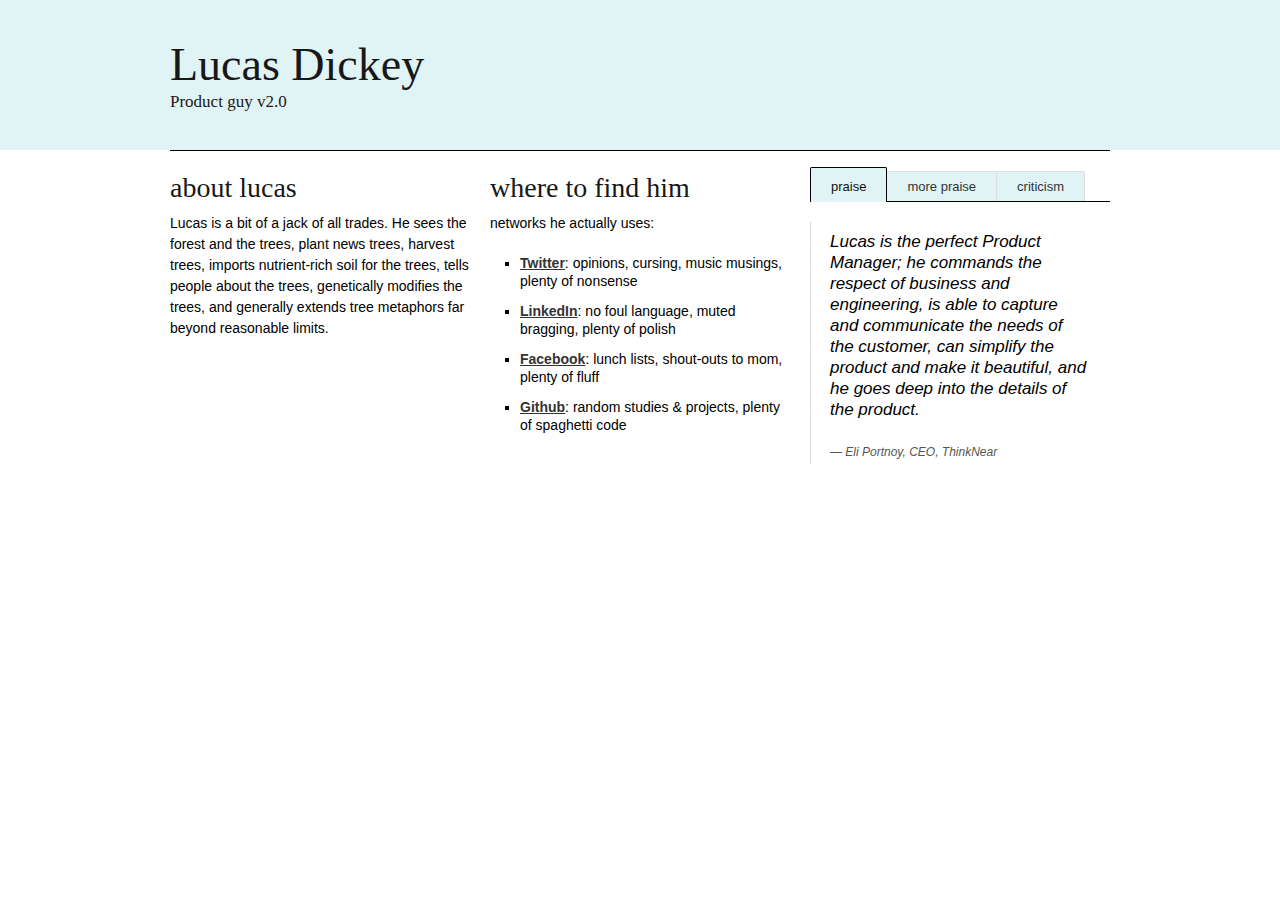
==== index.html @ 07430331 "Updated to add contrast on top header row." ====
<!DOCTYPE html>
<!--[if lt IE 7 ]><html class="ie ie6" lang="en"> <![endif]-->
<!--[if IE 7 ]><html class="ie ie7" lang="en"> <![endif]-->
<!--[if IE 8 ]><html class="ie ie8" lang="en"> <![endif]-->
<!--[if (gte IE 9)|!(IE)]><!--><html lang="en"> <!--<![endif]-->
<head>

	<!-- Basic Page Needs
  ================================================== -->
	<meta charset="utf-8">
	<title>Lucas Dickey</title>
	<meta name="description" content="">
	<meta name="author" content="">

	<!-- Mobile Specific Metas
  ================================================== -->
	<meta name="viewport" content="width=device-width, initial-scale=1, maximum-scale=1">

	<!-- CSS
  ================================================== -->
	<link rel="stylesheet" href="stylesheets/base.css">
	<link rel="stylesheet" href="stylesheets/skeleton.css">
	<link rel="stylesheet" href="stylesheets/layout.css">

	<!--[if lt IE 9]>
		<script src="http://html5shim.googlecode.com/svn/trunk/html5.js"></script>
	<![endif]-->

	<!-- Favicons
	================================================== -->
	<link rel="shortcut icon" href="images/favicon.ico">
	
<script type="text/javascript">

  var _gaq = _gaq || [];
  _gaq.push(['_setAccount', 'UA-29430495-1']);
  _gaq.push(['_trackPageview']);

  (function() {
    var ga = document.createElement('script'); ga.type = 'text/javascript'; ga.async = true;
    ga.src = ('https:' == document.location.protocol ? 'https://ssl' : 'http://www') + '.google-analytics.com/ga.js';
    var s = document.getElementsByTagName('script')[0]; s.parentNode.insertBefore(ga, s);
  })();

</script>


</head>
<body>

	<!-- Primary Page Layout
	================================================== -->

	<div id="top-contrast" />

	<div class="container">
	<div class="text">
		<div class="sixteen columns" style="border-bottom: 1px solid #000;">
			<h1 class="remove-bottom" style="margin-top: 40px">Lucas Dickey</h1>
			<h5>Product guy v2.0</h5>
			<p/>
		</div>
		<div class="one-third column">
			<p/>
			<h3>about lucas</h3>
			<p>Lucas is a bit of a jack of all trades. He sees the forest and the trees, plant news trees, harvest trees, imports nutrient-rich soil for the trees, tells people about the trees, genetically modifies the trees, and generally extends tree metaphors far beyond reasonable limits.</p>
			<p/><p/>
		</div>
		<div class="one-third column">
			<p/>
			<h3>where to find him</h3>
			<p>networks he actually uses:</p>
			<ul class="square">
				<li><strong><a href="http://twitter.com/lucasdickey">Twitter</a></strong>: opinions, cursing, music musings, plenty of nonsense</li>
				<li><strong><a href="http://www.linkedin.com/in/lucasdickey">LinkedIn</a></strong>: no foul language, muted bragging, plenty of polish</li>
				<li><strong><a href="https://www.facebook.com/lucasdickey">Facebook</a></strong>: lunch lists, shout-outs to mom, plenty of fluff</li>
				<li><strong><a href="https://github.com/lucasdickey">Github</a></strong>: random studies &amp; projects, plenty of spaghetti code</li>
			</ul>
			<p/><p/>
		</div>
		<div class="one-third column">
			<p/>
			<!-- Standard <ul> with class of "tabs" -->
			<ul class="tabs">
			  <!-- Give href an ID value of corresponding "tabs-content" <li>'s -->
			  <li><a class="active" href="#praise">praise</a></li>
			  <li><a href="#morepraise">more praise</a></li>
			  <li><a href="#criticism">criticism</a></li>
			</ul>

			<!-- Standard <ul> with class of "tabs-content" -->
			<ul class="tabs-content">
			  <!-- Give ID that matches HREF of above anchors -->
			  <li class="active" id="praise">
				<blockquote>
				  <p>Lucas is the perfect Product Manager; he commands the respect of business and engineering, is able to capture and communicate the needs of the customer, can simplify the product and make it beautiful, and he goes deep into the details of the product.</p>
				  <cite>Eli Portnoy, CEO, ThinkNear</cite>
				  
			</blockquote>
			  </li>
			  <li id="morepraise">
				<blockquote>
				  <p>Lucas is one of the most hard-working, successful, product people I've ever had the pleasure of working with. I would recommend him to anyone, he works brilliantly with engineers.</p>
				  <cite>Chris Haseman, Lead Android Dev, Tumblr</cite>
 				</blockquote>
			  </li>
			  <li id="criticism">
				<blockquote>
				  <p>Lucas works too much, reads too much tech news, and won't ever get off the computer or his phone. Responding to customers at 3am? Really!?</p>
				  <cite>Lily Dickey, CEO, Dickey Family</cite>
				</blockquote>
			  </li>
			</ul>
		</div>

	</div>
	</div>
	<!-- container -->

		
	<!-- js
	================================================== -->
	<script src="http://code.jquery.com/jquery-1.7.1.min.js"></script>
	<script src="javascripts/tabs.js"></script>

<!-- end document
================================================== -->
</body>
</html>
---- stylesheets/base.css ----
/*
* Skeleton V1.1
* Copyright 2011, Dave Gamache
* www.getskeleton.com
* Free to use under the MIT license.
* http://www.opensource.org/licenses/mit-license.php
* 8/17/2011
*/


/* Table of Content
==================================================
	#Reset & Basics
	#Basic Styles
	#Site Styles
	#Typography
	#Links
	#Lists
	#Images
	#Buttons
	#Tabs
	#Forms
	#Misc */


/* #Reset & Basics (Inspired by E. Meyers)
================================================== */
	html, body, div, span, applet, object, iframe, h1, h2, h3, h4, h5, h6, p, blockquote, pre, a, abbr, acronym, address, big, cite, code, del, dfn, em, img, ins, kbd, q, s, samp, small, strike, strong, sub, sup, tt, var, b, u, i, center, dl, dt, dd, ol, ul, li, fieldset, form, label, legend, table, caption, tbody, tfoot, thead, tr, th, td, article, aside, canvas, details, embed, figure, figcaption, footer, header, hgroup, menu, nav, output, ruby, section, summary, time, mark, audio, video {
		margin: 0;
		padding: 0;
		border: 0;
		font-size: 100%;
		font: inherit;
		vertical-align: baseline; }
	article, aside, details, figcaption, figure, footer, header, hgroup, menu, nav, section {
		display: block; }
	body {
		line-height: 1; }
	ol, ul {
		list-style: none; }
	blockquote, q {
		quotes: none; }
	blockquote:before, blockquote:after,
	q:before, q:after {
		content: '';
		content: none; }
	table {
		border-collapse: collapse;
		border-spacing: 0; }


/* #Basic Styles
================================================== */
	body {
		background-image: url('http://lucasdickey.com/images/bg-pattern-1.jpg');
		background: #fff;
		font: 14px/21px "HelveticaNeue", "Helvetica Neue", Helvetica, Arial, sans-serif;
		color: #444;
		-webkit-font-smoothing: antialiased; /* Fix for webkit rendering */
		-webkit-text-size-adjust: 100%;
 }

	#top-contrast {
		background: #e0f4f6;
		height: 150px; 
	}

/* #Typography
================================================== */
	h1, h2, h3, h4, h5, h6 {
		color: #181818;
		font-family: "Georgia", "Times New Roman", Helvetica, Arial, sans-serif;
		font-weight: normal; }
	h1 a, h2 a, h3 a, h4 a, h5 a, h6 a { font-weight: inherit; }
	h1 { font-size: 46px; line-height: 50px; margin-bottom: 14px;}
	h2 { font-size: 35px; line-height: 40px; margin-bottom: 10px; }
	h3 { font-size: 28px; line-height: 34px; margin-bottom: 8px; }
	h4 { font-size: 21px; line-height: 30px; margin-bottom: 4px; }
	h5 { font-size: 17px; line-height: 24px; }
	h6 { font-size: 14px; line-height: 21px; }
	.subheader { color: #777; }

	p { margin: 0 0 20px 0; }
	p img { margin: 0; }
	p.lead { font-size: 21px; line-height: 27px; color: #777;  }

	em { font-style: italic; }
	strong { font-weight: bold; color: #333; }
	small { font-size: 80%; }

/*	Blockquotes  */
	blockquote, blockquote p { font-size: 17px; line-height: 24px; color: #000; font-style: italic; }
	blockquote { margin: 0 0 20px; padding: 9px 20px 0 19px; border-left: 1px solid #ddd; }
	blockquote cite { display: block; font-size: 12px; color: #555; }
	blockquote cite:before { content: "\2014 \0020"; }
	blockquote cite a, blockquote cite a:visited, blockquote cite a:visited { color: #555; }

	hr { border: solid #ddd; border-width: 1px 0 0; clear: both; margin: 10px 0 30px; height: 0; }


/* #Links
================================================== */
	a, a:visited { color: #333; text-decoration: underline; outline: 0; }
	a:hover, a:focus { color: #000; }
	p a, p a:visited { line-height: inherit; }


/* #Lists
================================================== */
	ul, ol { margin-bottom: 20px; }
	ul { list-style: none outside; }
	ol { list-style: decimal; }
	ol, ul.square, ul.circle, ul.disc { margin-left: 30px; }
	ul.square { list-style: square outside; }
	ul.circle { list-style: circle outside; }
	ul.disc { list-style: disc outside; }
	ul ul, ul ol,
	ol ol, ol ul { margin: 4px 0 5px 30px; font-size: 90%;  }
	ul ul li, ul ol li,
	ol ol li, ol ul li { margin-bottom: 6px; }
	li { line-height: 18px; margin-bottom: 12px; }
	ul.large li { line-height: 21px; }
	li p { line-height: 21px; }

/* #Images
================================================== */

	img.scale-with-grid {
		max-width: 100%;
		height: auto; }


/* #Buttons
================================================== */

	.button,
	button,
	input[type="submit"],
	input[type="reset"],
	input[type="button"] {
		background: #eee; /* Old browsers */
		background: #eee -moz-linear-gradient(top, rgba(255,255,255,.2) 0%, rgba(0,0,0,.2) 100%); /* FF3.6+ */
		background: #eee -webkit-gradient(linear, left top, left bottom, color-stop(0%,rgba(255,255,255,.2)), color-stop(100%,rgba(0,0,0,.2))); /* Chrome,Safari4+ */
		background: #eee -webkit-linear-gradient(top, rgba(255,255,255,.2) 0%,rgba(0,0,0,.2) 100%); /* Chrome10+,Safari5.1+ */
		background: #eee -o-linear-gradient(top, rgba(255,255,255,.2) 0%,rgba(0,0,0,.2) 100%); /* Opera11.10+ */
		background: #eee -ms-linear-gradient(top, rgba(255,255,255,.2) 0%,rgba(0,0,0,.2) 100%); /* IE10+ */
		background: #eee linear-gradient(top, rgba(255,255,255,.2) 0%,rgba(0,0,0,.2) 100%); /* W3C */
	  border: 1px solid #aaa;
	  border-top: 1px solid #ccc;
	  border-left: 1px solid #ccc;
	  padding: 4px 12px;
	  -moz-border-radius: 3px;
	  -webkit-border-radius: 3px;
	  border-radius: 3px;
	  color: #444;
	  display: inline-block;
	  font-size: 11px;
	  font-weight: bold;
	  text-decoration: none;
	  text-shadow: 0 1px rgba(255, 255, 255, .75);
	  cursor: pointer;
	  margin-bottom: 20px;
	  line-height: normal;
	  padding: 8px 10px;
	  font-family: "HelveticaNeue", "Helvetica Neue", Helvetica, Arial, sans-serif; }

	.button:hover,
	button:hover,
	input[type="submit"]:hover,
	input[type="reset"]:hover,
	input[type="button"]:hover {
		color: #222;
		background: #ddd; /* Old browsers */
		background: #ddd -moz-linear-gradient(top, rgba(255,255,255,.3) 0%, rgba(0,0,0,.3) 100%); /* FF3.6+ */
		background: #ddd -webkit-gradient(linear, left top, left bottom, color-stop(0%,rgba(255,255,255,.3)), color-stop(100%,rgba(0,0,0,.3))); /* Chrome,Safari4+ */
		background: #ddd -webkit-linear-gradient(top, rgba(255,255,255,.3) 0%,rgba(0,0,0,.3) 100%); /* Chrome10+,Safari5.1+ */
		background: #ddd -o-linear-gradient(top, rgba(255,255,255,.3) 0%,rgba(0,0,0,.3) 100%); /* Opera11.10+ */
		background: #ddd -ms-linear-gradient(top, rgba(255,255,255,.3) 0%,rgba(0,0,0,.3) 100%); /* IE10+ */
		background: #ddd linear-gradient(top, rgba(255,255,255,.3) 0%,rgba(0,0,0,.3) 100%); /* W3C */
	  border: 1px solid #888;
	  border-top: 1px solid #aaa;
	  border-left: 1px solid #aaa; }

	.button:active,
	button:active,
	input[type="submit"]:active,
	input[type="reset"]:active,
	input[type="button"]:active {
		border: 1px solid #666;
		background: #ccc; /* Old browsers */
		background: #ccc -moz-linear-gradient(top, rgba(255,255,255,.35) 0%, rgba(10,10,10,.4) 100%); /* FF3.6+ */
		background: #ccc -webkit-gradient(linear, left top, left bottom, color-stop(0%,rgba(255,255,255,.35)), color-stop(100%,rgba(10,10,10,.4))); /* Chrome,Safari4+ */
		background: #ccc -webkit-linear-gradient(top, rgba(255,255,255,.35) 0%,rgba(10,10,10,.4) 100%); /* Chrome10+,Safari5.1+ */
		background: #ccc -o-linear-gradient(top, rgba(255,255,255,.35) 0%,rgba(10,10,10,.4) 100%); /* Opera11.10+ */
		background: #ccc -ms-linear-gradient(top, rgba(255,255,255,.35) 0%,rgba(10,10,10,.4) 100%); /* IE10+ */
		background: #ccc linear-gradient(top, rgba(255,255,255,.35) 0%,rgba(10,10,10,.4) 100%); /* W3C */ }

	.button.full-width,
	button.full-width,
	input[type="submit"].full-width,
	input[type="reset"].full-width,
	input[type="button"].full-width {
		width: 100%;
		padding-left: 0 !important;
		padding-right: 0 !important;
		text-align: center; }

	/* Fix for odd Mozilla border & padding issues */
	button::-moz-focus-inner,
	input::-moz-focus-inner {
    border: 0;
    padding: 0;
	}


/* #Tabs (activate in tabs.js)
================================================== */
ul.tabs {
		display: block;
		margin: 0 0 20px 0;
		padding: 0;
		border-bottom: solid 1px #000; }
	ul.tabs li {
		display: block;
		width: auto;
		height: 30px;
		padding: 0;
		float: left;
		margin-bottom: 0; }
	ul.tabs li a {
		display: block;
		text-decoration: none;
		width: auto;
		height: 29px;
		padding: 0px 20px;
		line-height: 30px;
		border: solid 1px #ddd;
		border-width: 1px 1px 0 0;
		margin: 0;
		background: #e0f4f6;
		font-size: 13px; }
	ul.tabs li a.active {
		height: 30px;
		position: relative;
		top: -4px;
		padding-top: 4px;
		background-image: url('http://lucasdickey.com/images/bg-pattern-1.jpg');
		border-left-width: 1px;
		border-left: solid 1px #000;
		border-right: solid 1px #000;
		border-top: solid 1px #000;
		margin: 0 0 0 -1px;
		color: #111;
		-moz-border-radius-topleft: 2px;
		-webkit-border-top-left-radius: 2px;
		border-top-left-radius: 2px;
		-moz-border-radius-topright: 2px;
		-webkit-border-top-right-radius: 2px;
		border-top-right-radius: 2px; }
	ul.tabs li:first-child a.active {
		margin-left: 0; }
	ul.tabs li:first-child a {
		border-width: 1px 1px 0 1px;
		-moz-border-radius-topleft: 2px;
		-webkit-border-top-left-radius: 2px;
		border-top-left-radius: 2px; }
	ul.tabs li:last-child a {
		-moz-border-radius-topright: 2px;
		-webkit-border-top-right-radius: 2px;
		border-top-right-radius: 2px; }

	ul.tabs-content { margin: 0; display: block; }
	ul.tabs-content > li { display:none; }
	ul.tabs-content > li.active { display: block; }

	/* Clearfixing tabs for beautiful stacking */
	ul.tabs:before,
	ul.tabs:after {
	  content: '\0020';
	  display: block;
	  overflow: hidden;
	  visibility: hidden;
	  width: 0;
	  height: 0; }
	ul.tabs:after {
	  clear: both; }
	ul.tabs {
	  zoom: 1; }


/* #Forms
================================================== */

	form {
		margin-bottom: 20px; }
	fieldset {
		margin-bottom: 20px; }
	input[type="text"],
	input[type="password"],
	input[type="email"],
	textarea,
	select {
		border: 1px solid #ccc;
		padding: 6px 4px;
		outline: none;
		-moz-border-radius: 2px;
		-webkit-border-radius: 2px;
		border-radius: 2px;
		font: 13px "HelveticaNeue", "Helvetica Neue", Helvetica, Arial, sans-serif;
		color: #777;
		margin: 0;
		width: 210px;
		max-width: 100%;
		display: block;
		margin-bottom: 20px;
		background: #fff; }
	select {
		padding: 0; }
	input[type="text"]:focus,
	input[type="password"]:focus,
	input[type="email"]:focus,
	textarea:focus {
		border: 1px solid #aaa;
 		color: #444;
 		-moz-box-shadow: 0 0 3px rgba(0,0,0,.2);
		-webkit-box-shadow: 0 0 3px rgba(0,0,0,.2);
		box-shadow:  0 0 3px rgba(0,0,0,.2); }
	textarea {
		min-height: 60px; }
	label,
	legend {
		display: block;
		font-weight: bold;
		font-size: 13px;  }
	select {
		width: 220px; }
	input[type="checkbox"] {
		display: inline; }
	label span,
	legend span {
		font-weight: normal;
		font-size: 13px;
		color: #444; }

/* #Misc
================================================== */
	.remove-bottom { margin-bottom: 0 !important; }
	.half-bottom { margin-bottom: 10px !important; }
	.add-bottom { margin-bottom: 20px !important; }
---- stylesheets/skeleton.css ----
/*
* Skeleton V1.1
* Copyright 2011, Dave Gamache
* www.getskeleton.com
* Free to use under the MIT license.
* http://www.opensource.org/licenses/mit-license.php
* 8/17/2011
*/

    .right
    {
    position:absolute;
    right:0px;
    }

/* Table of Contents
==================================================
    #Base 960 Grid
    #Tablet (Portrait)
    #Mobile (Portrait)
    #Mobile (Landscape)
    #Clearing */



/* #Base 960 Grid
================================================== */

    .container                                  { position: relative; width: 960px; margin: 0 auto; padding: 0; z-index: 5; color: black; }
    .container .column,
    .container .columns                         { float: left; display: inline; margin-left: 10px; margin-right: 10px; }
    .row                                        { margin-bottom: 20px; }

    /* Nested Column Classes */
    .column.alpha, .columns.alpha               { margin-left: 0; }
    .column.omega, .columns.omega               { margin-right: 0; }

    /* Base Grid */
    .container .one.column,
    .container .one.columns                     { width: 40px;  }
    .container .two.columns                     { width: 100px; }
    .container .three.columns                   { width: 160px; }
    .container .four.columns                    { width: 220px; }
    .container .five.columns                    { width: 280px; }
    .container .six.columns                     { width: 340px; }
    .container .seven.columns                   { width: 400px; }
    .container .eight.columns                   { width: 460px; }
    .container .nine.columns                    { width: 520px; }
    .container .ten.columns                     { width: 580px; }
    .container .eleven.columns                  { width: 640px; }
    .container .twelve.columns                  { width: 700px; }
    .container .thirteen.columns                { width: 760px; }
    .container .fourteen.columns                { width: 820px; }
    .container .fifteen.columns                 { width: 880px; }
    .container .sixteen.columns                 { width: 940px; height: 150px; }

    .container .one-third.column                { width: 300px; }
    .container .two-thirds.column               { width: 620px; }

    /* Offsets */
    .container .offset-by-one                   { padding-left: 60px;  }
    .container .offset-by-two                   { padding-left: 120px; }
    .container .offset-by-three                 { padding-left: 180px; }
    .container .offset-by-four                  { padding-left: 240px; }
    .container .offset-by-five                  { padding-left: 300px; }
    .container .offset-by-six                   { padding-left: 360px; }
    .container .offset-by-seven                 { padding-left: 420px; }
    .container .offset-by-eight                 { padding-left: 480px; }
    .container .offset-by-nine                  { padding-left: 540px; }
    .container .offset-by-ten                   { padding-left: 600px; }
    .container .offset-by-eleven                { padding-left: 660px; }
    .container .offset-by-twelve                { padding-left: 720px; }
    .container .offset-by-thirteen              { padding-left: 780px; }
    .container .offset-by-fourteen              { padding-left: 840px; }
    .container .offset-by-fifteen               { padding-left: 900px; }



/* #Tablet (Portrait)
================================================== */

    /* Note: Design for a width of 768px */

    @media only screen and (min-width: 768px) and (max-width: 959px) {
        .container                                  { width: 768px; }
        .container .column,
        .container .columns                         { margin-left: 10px; margin-right: 10px;  }
        .column.alpha, .columns.alpha               { margin-left: 0; margin-right: 10px; }
        .column.omega, .columns.omega               { margin-right: 0; margin-left: 10px; }
        .alpha.omega                                { margin-left: 0; margin-right: 0; }

        .container .one.column,
        .container .one.columns                     { width: 28px; }
        .container .two.columns                     { width: 76px; }
        .container .three.columns                   { width: 124px; }
        .container .four.columns                    { width: 172px; }
        .container .five.columns                    { width: 220px; }
        .container .six.columns                     { width: 268px; }
        .container .seven.columns                   { width: 316px; }
        .container .eight.columns                   { width: 364px; }
        .container .nine.columns                    { width: 412px; }
        .container .ten.columns                     { width: 460px; }
        .container .eleven.columns                  { width: 508px; }
        .container .twelve.columns                  { width: 556px; }
        .container .thirteen.columns                { width: 604px; }
        .container .fourteen.columns                { width: 652px; }
        .container .fifteen.columns                 { width: 700px; }
        .container .sixteen.columns                 { width: 748px; height: 150px; }

        .container .one-third.column                { width: 236px; }
        .container .two-thirds.column               { width: 492px; }

        /* Offsets */
        .container .offset-by-one                   { padding-left: 48px; }
        .container .offset-by-two                   { padding-left: 96px; }
        .container .offset-by-three                 { padding-left: 144px; }
        .container .offset-by-four                  { padding-left: 192px; }
        .container .offset-by-five                  { padding-left: 240px; }
        .container .offset-by-six                   { padding-left: 288px; }
        .container .offset-by-seven                 { padding-left: 336px; }
        .container .offset-by-eight                 { padding-left: 348px; }
        .container .offset-by-nine                  { padding-left: 432px; }
        .container .offset-by-ten                   { padding-left: 480px; }
        .container .offset-by-eleven                { padding-left: 528px; }
        .container .offset-by-twelve                { padding-left: 576px; }
        .container .offset-by-thirteen              { padding-left: 624px; }
        .container .offset-by-fourteen              { padding-left: 672px; }
        .container .offset-by-fifteen               { padding-left: 720px; }
    }


/*  #Mobile (Portrait)
================================================== */

    /* Note: Design for a width of 320px */

    @media only screen and (max-width: 767px) {
        .container { width: 300px; }
        .container .columns,
        .container .column { margin: 0; }

        .container .one.column,
        .container .one.columns,
        .container .two.columns,
        .container .three.columns,
        .container .four.columns,
        .container .five.columns,
        .container .six.columns,
        .container .seven.columns,
        .container .eight.columns,
        .container .nine.columns,
        .container .ten.columns,
        .container .eleven.columns,
        .container .twelve.columns,
        .container .thirteen.columns,
        .container .fourteen.columns,
        .container .fifteen.columns,
        .container .sixteen.columns { height: 150px; },
        .container .one-third.column,
        .container .two-thirds.column  { width: 300px; }

        /* Offsets */
        .container .offset-by-one,
        .container .offset-by-two,
        .container .offset-by-three,
        .container .offset-by-four,
        .container .offset-by-five,
        .container .offset-by-six,
        .container .offset-by-seven,
        .container .offset-by-eight,
        .container .offset-by-nine,
        .container .offset-by-ten,
        .container .offset-by-eleven,
        .container .offset-by-twelve,
        .container .offset-by-thirteen,
        .container .offset-by-fourteen,
        .container .offset-by-fifteen { padding-left: 0; }

    }


/* #Mobile (Landscape)
================================================== */

    /* Note: Design for a width of 480px */

    @media only screen and (min-width: 480px) and (max-width: 767px) {
        .container { width: 420px; }
        .container .columns,
        .container .column { margin: 0; }

        .container .one.column,
        .container .one.columns,
        .container .two.columns,
        .container .three.columns,
        .container .four.columns,
        .container .five.columns,
        .container .six.columns,
        .container .seven.columns,
        .container .eight.columns,
        .container .nine.columns,
        .container .ten.columns,
        .container .eleven.columns,
        .container .twelve.columns,
        .container .thirteen.columns,
        .container .fourteen.columns,
        .container .fifteen.columns,
        .container .sixteen.columns { height: 150px },
        .container .one-third.column,
        .container .two-thirds.column { width: 420px; }
    }


/* #Clearing
================================================== */

    /* Self Clearing Goodness */
    .container:after { content: "\0020"; display: block; height: 0; clear: both; visibility: hidden; }

    /* Use clearfix class on parent to clear nested columns,
    or wrap each row of columns in a <div class="row"> */
    .clearfix:before,
    .clearfix:after,
    .row:before,
    .row:after {
      content: '\0020';
      display: block;
      overflow: hidden;
      visibility: hidden;
      width: 0;
      height: 0; }
    .row:after,
    .clearfix:after {
      clear: both; }
    .row,
    .clearfix {
      zoom: 1; }

    /* You can also use a <br class="clear" /> to clear columns */
    .clear {
      clear: both;
      display: block;
      overflow: hidden;
      visibility: hidden;
      width: 0;
      height: 0;
    }
---- stylesheets/layout.css ----
/*
* Skeleton V1.1
* Copyright 2011, Dave Gamache
* www.getskeleton.com
* Free to use under the MIT license.
* http://www.opensource.org/licenses/mit-license.php
* 8/17/2011
*/

/* Table of Content
==================================================
	#Site Styles
	#Page Styles
	#Media Queries
	#Font-Face */

/* #Site Styles
================================================== */

/* #Page Styles
================================================== */

/* #Media Queries
================================================== */

	/* Smaller than standard 960 (devices and browsers) */
	@media only screen and (max-width: 959px) {}

	/* Tablet Portrait size to standard 960 (devices and browsers) */
	@media only screen and (min-width: 768px) and (max-width: 959px) {}

	/* All Mobile Sizes (devices and browser) */
	@media only screen and (max-width: 767px) {}

	/* Mobile Landscape Size to Tablet Portrait (devices and browsers) */
	@media only screen and (min-width: 480px) and (max-width: 767px) {}

	/* Mobile Portrait Size to Mobile Landscape Size (devices and browsers) */
	@media only screen and (max-width: 479px) {}


/* #Font-Face
================================================== */
/* 	This is the proper syntax for an @font-face file
		Just create a "fonts" folder at the root,
		copy your FontName into code below and remove
		comment brackets */

/*	@font-face {
	    font-family: 'FontName';
	    src: url('../fonts/FontName.eot');
	    src: url('../fonts/FontName.eot?iefix') format('eot'),
	         url('../fonts/FontName.woff') format('woff'),
	         url('../fonts/FontName.ttf') format('truetype'),
	         url('../fonts/FontName.svg#webfontZam02nTh') format('svg');
	    font-weight: normal;
	    font-style: normal; }
*/
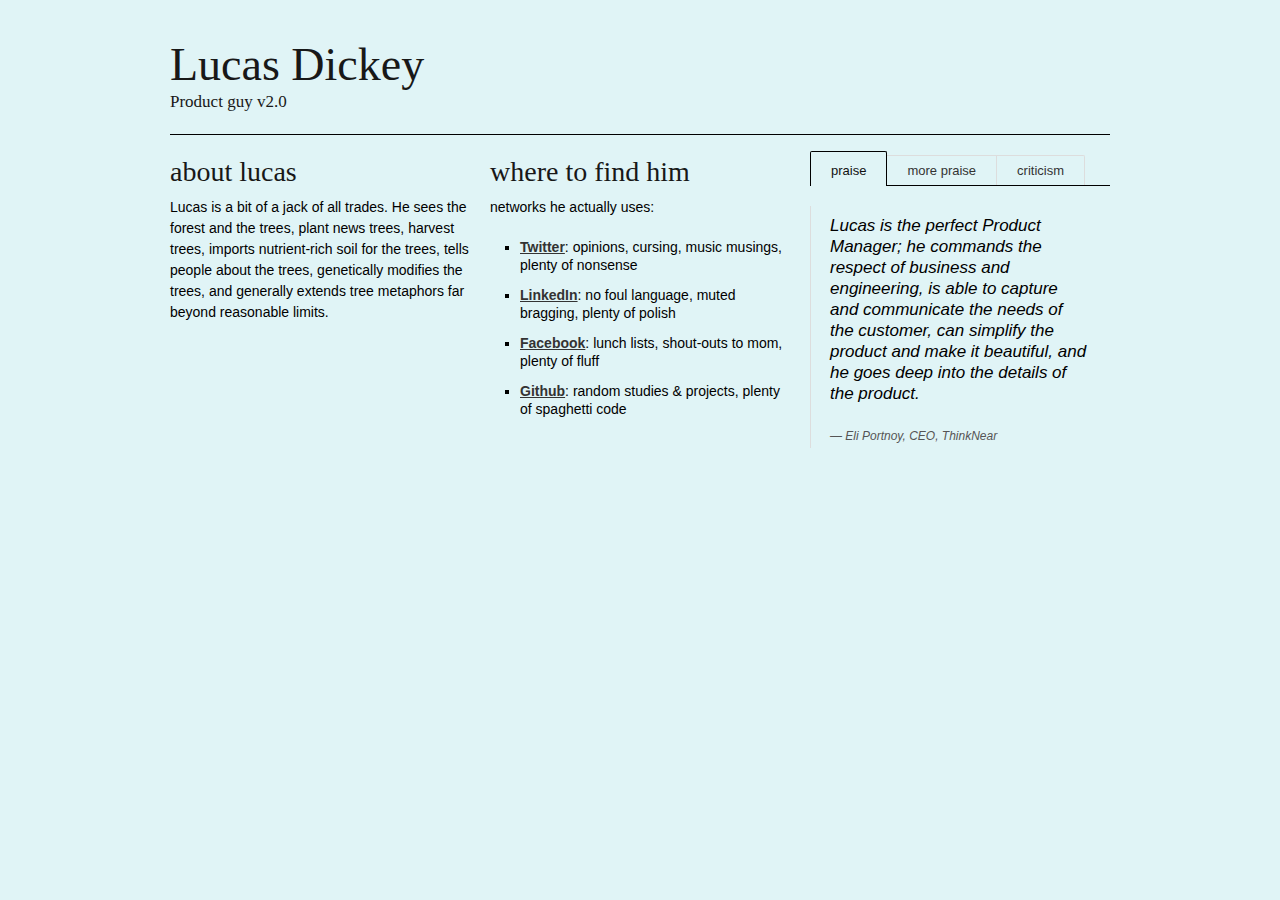
==== commit 6715ef16: "Rolling back changes." ====
--- a/index.html
+++ b/index.html
@@ -50,8 +50,6 @@
 
 	<!-- Primary Page Layout
 	================================================== -->
-
-	<div id="top-contrast" />
 
 	<div class="container">
 	<div class="text">
--- a/stylesheets/base.css
+++ b/stylesheets/base.css
@@ -53,17 +53,13 @@
 ================================================== */
 	body {
 		background-image: url('http://lucasdickey.com/images/bg-pattern-1.jpg');
-		background: #fff;
+		background-color: #e0f4f6;
 		font: 14px/21px "HelveticaNeue", "Helvetica Neue", Helvetica, Arial, sans-serif;
 		color: #444;
 		-webkit-font-smoothing: antialiased; /* Fix for webkit rendering */
 		-webkit-text-size-adjust: 100%;
  }
 
-	#top-contrast {
-		background: #e0f4f6;
-		height: 150px; 
-	}
 
 /* #Typography
 ================================================== */
--- a/stylesheets/skeleton.css
+++ b/stylesheets/skeleton.css
@@ -52,7 +52,7 @@
     .container .thirteen.columns                { width: 760px; }
     .container .fourteen.columns                { width: 820px; }
     .container .fifteen.columns                 { width: 880px; }
-    .container .sixteen.columns                 { width: 940px; height: 150px; }
+    .container .sixteen.columns                 { width: 940px; }
 
     .container .one-third.column                { width: 300px; }
     .container .two-thirds.column               { width: 620px; }
@@ -105,7 +105,7 @@
         .container .thirteen.columns                { width: 604px; }
         .container .fourteen.columns                { width: 652px; }
         .container .fifteen.columns                 { width: 700px; }
-        .container .sixteen.columns                 { width: 748px; height: 150px; }
+        .container .sixteen.columns                 { width: 748px; }
 
         .container .one-third.column                { width: 236px; }
         .container .two-thirds.column               { width: 492px; }
@@ -155,7 +155,7 @@
         .container .thirteen.columns,
         .container .fourteen.columns,
         .container .fifteen.columns,
-        .container .sixteen.columns { height: 150px; },
+        .container .sixteen.columns,
         .container .one-third.column,
         .container .two-thirds.column  { width: 300px; }
 
@@ -205,7 +205,7 @@
         .container .thirteen.columns,
         .container .fourteen.columns,
         .container .fifteen.columns,
-        .container .sixteen.columns { height: 150px },
+        .container .sixteen.columns,
         .container .one-third.column,
         .container .two-thirds.column { width: 420px; }
     }
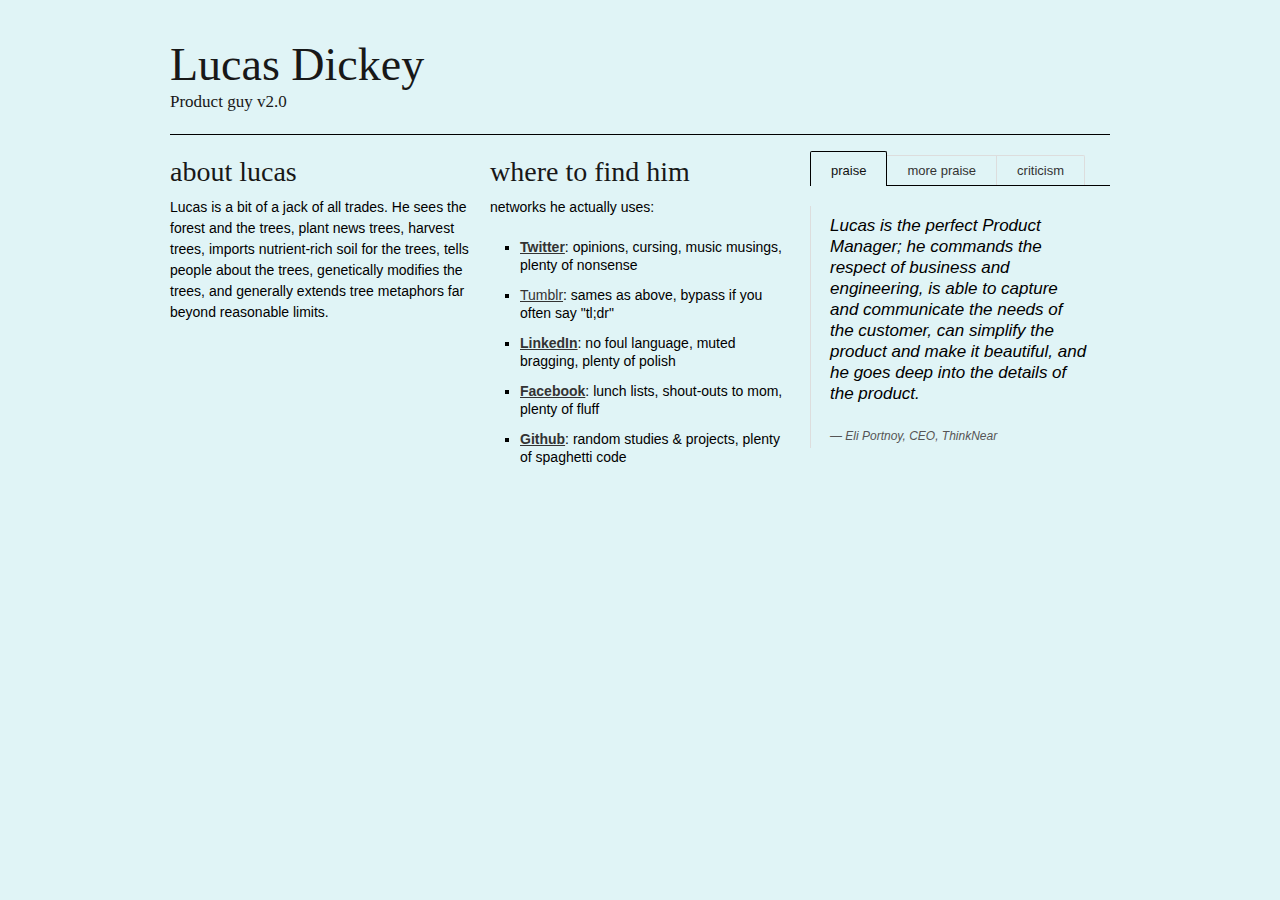
==== commit 0a3e94c3: "Added in tumblr link." ====
--- a/index.html
+++ b/index.html
@@ -28,7 +28,7 @@
 
 	<!-- Favicons
 	================================================== -->
-	<link rel="shortcut icon" href="images/favicon.ico">
+	<link rel="shortcut icon" href="http://images.lucasdickey.com/favicon.ico">
 	
 <script type="text/javascript">
 
@@ -70,6 +70,7 @@
 			<p>networks he actually uses:</p>
 			<ul class="square">
 				<li><strong><a href="http://twitter.com/lucasdickey">Twitter</a></strong>: opinions, cursing, music musings, plenty of nonsense</li>
+				<li><stong><a href="http://blog.lucasdickey.com">Tumblr</a></strong>: sames as above, bypass if you often say &quot;tl;dr&quot;</li>
 				<li><strong><a href="http://www.linkedin.com/in/lucasdickey">LinkedIn</a></strong>: no foul language, muted bragging, plenty of polish</li>
 				<li><strong><a href="https://www.facebook.com/lucasdickey">Facebook</a></strong>: lunch lists, shout-outs to mom, plenty of fluff</li>
 				<li><strong><a href="https://github.com/lucasdickey">Github</a></strong>: random studies &amp; projects, plenty of spaghetti code</li>
--- a/stylesheets/base.css
+++ b/stylesheets/base.css
@@ -52,7 +52,7 @@
 /* #Basic Styles
 ================================================== */
 	body {
-		background-image: url('http://lucasdickey.com/images/bg-pattern-1.jpg');
+		background-image: url('http://images.lucasdickey.com/bg-pattern-1.jpg');
 		background-color: #e0f4f6;
 		font: 14px/21px "HelveticaNeue", "Helvetica Neue", Helvetica, Arial, sans-serif;
 		color: #444;
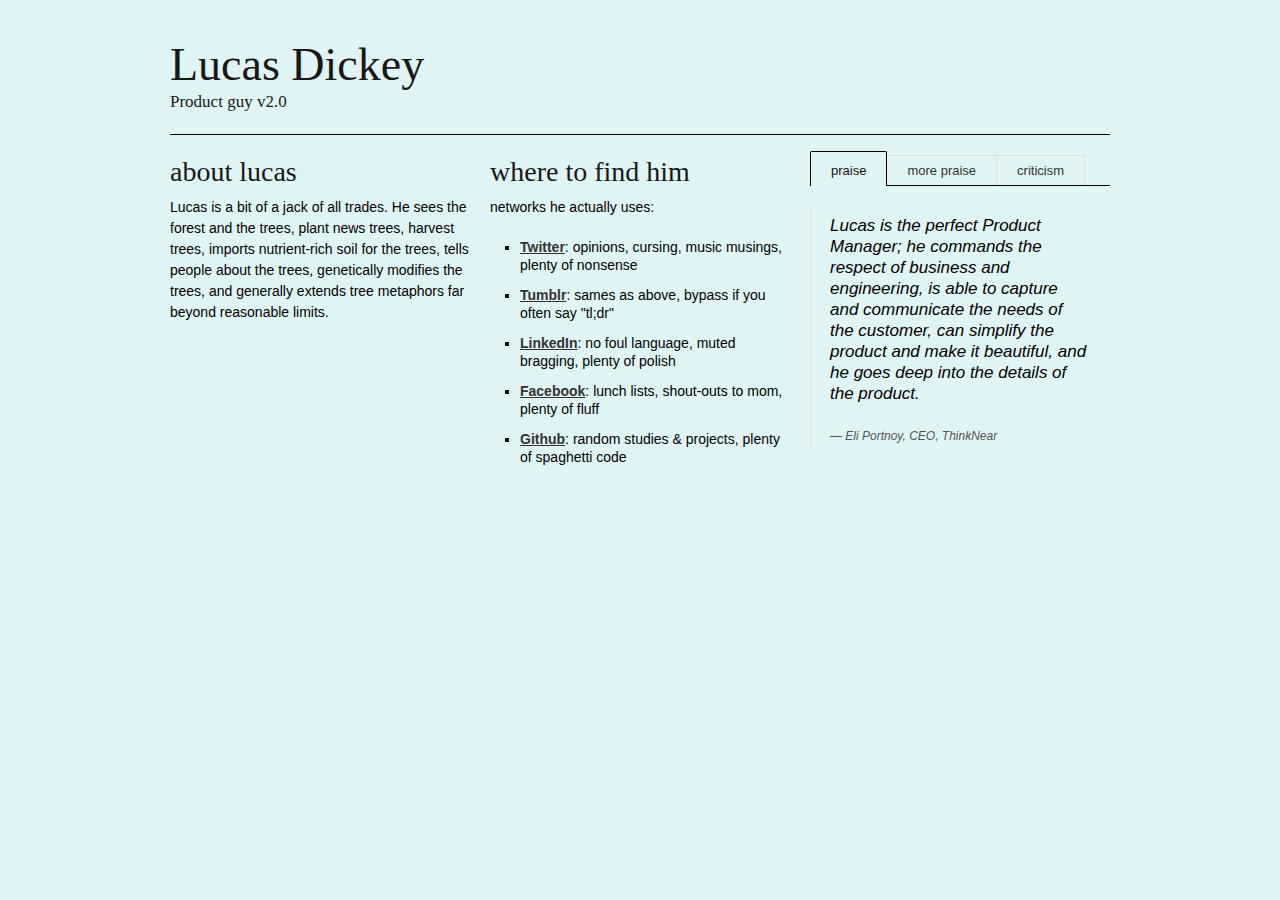
==== commit 52975d97: "Fixed a typo in strong tag." ====
--- a/index.html
+++ b/index.html
@@ -70,7 +70,7 @@
 			<p>networks he actually uses:</p>
 			<ul class="square">
 				<li><strong><a href="http://twitter.com/lucasdickey">Twitter</a></strong>: opinions, cursing, music musings, plenty of nonsense</li>
-				<li><stong><a href="http://blog.lucasdickey.com">Tumblr</a></strong>: sames as above, bypass if you often say &quot;tl;dr&quot;</li>
+				<li><strong><a href="http://blog.lucasdickey.com">Tumblr</a></strong>: sames as above, bypass if you often say &quot;tl;dr&quot;</li>
 				<li><strong><a href="http://www.linkedin.com/in/lucasdickey">LinkedIn</a></strong>: no foul language, muted bragging, plenty of polish</li>
 				<li><strong><a href="https://www.facebook.com/lucasdickey">Facebook</a></strong>: lunch lists, shout-outs to mom, plenty of fluff</li>
 				<li><strong><a href="https://github.com/lucasdickey">Github</a></strong>: random studies &amp; projects, plenty of spaghetti code</li>
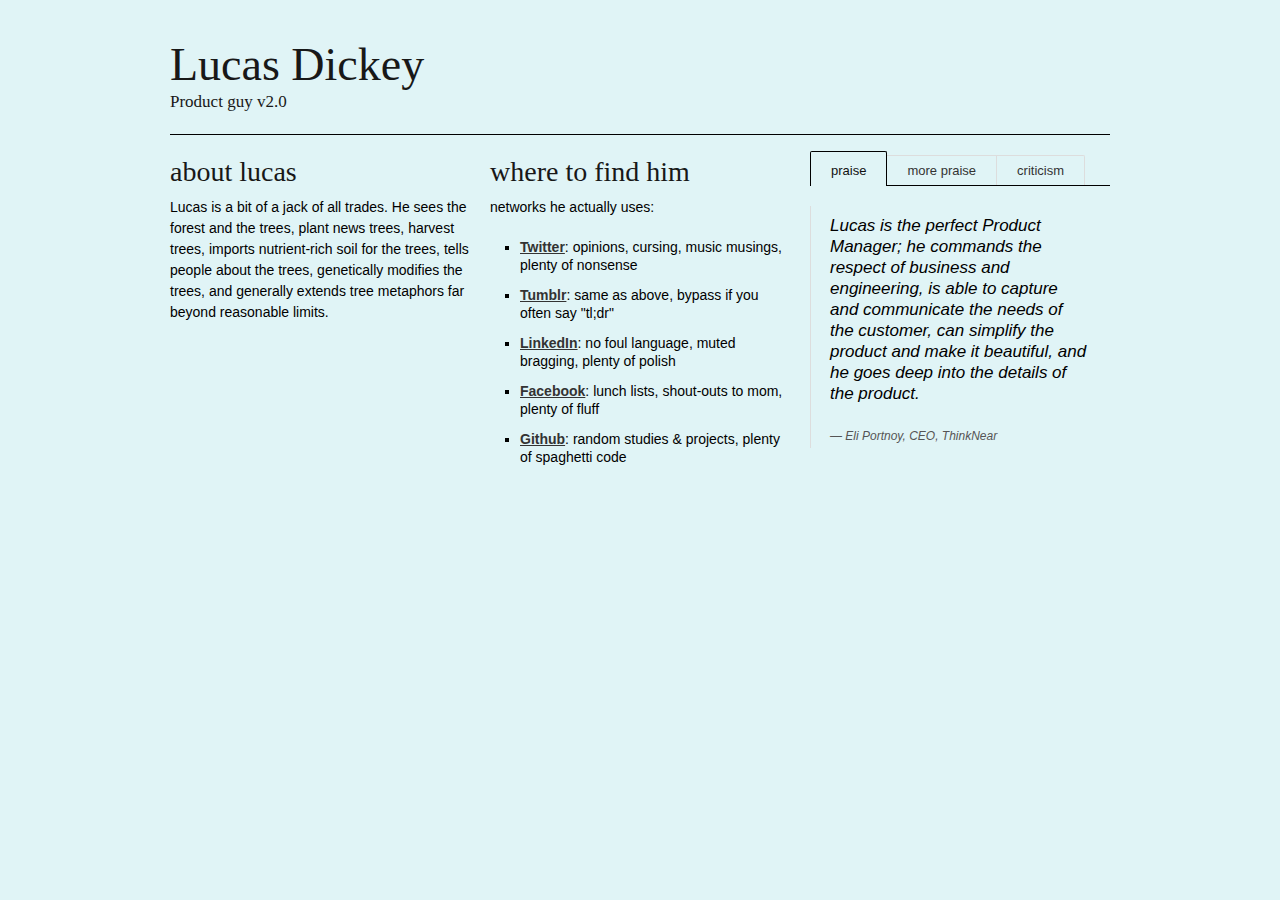
==== commit 5e7923f9: "Fixe da typo in a string." ====
--- a/index.html
+++ b/index.html
@@ -70,7 +70,7 @@
 			<p>networks he actually uses:</p>
 			<ul class="square">
 				<li><strong><a href="http://twitter.com/lucasdickey">Twitter</a></strong>: opinions, cursing, music musings, plenty of nonsense</li>
-				<li><strong><a href="http://blog.lucasdickey.com">Tumblr</a></strong>: sames as above, bypass if you often say &quot;tl;dr&quot;</li>
+				<li><strong><a href="http://blog.lucasdickey.com">Tumblr</a></strong>: same as above, bypass if you often say &quot;tl;dr&quot;</li>
 				<li><strong><a href="http://www.linkedin.com/in/lucasdickey">LinkedIn</a></strong>: no foul language, muted bragging, plenty of polish</li>
 				<li><strong><a href="https://www.facebook.com/lucasdickey">Facebook</a></strong>: lunch lists, shout-outs to mom, plenty of fluff</li>
 				<li><strong><a href="https://github.com/lucasdickey">Github</a></strong>: random studies &amp; projects, plenty of spaghetti code</li>
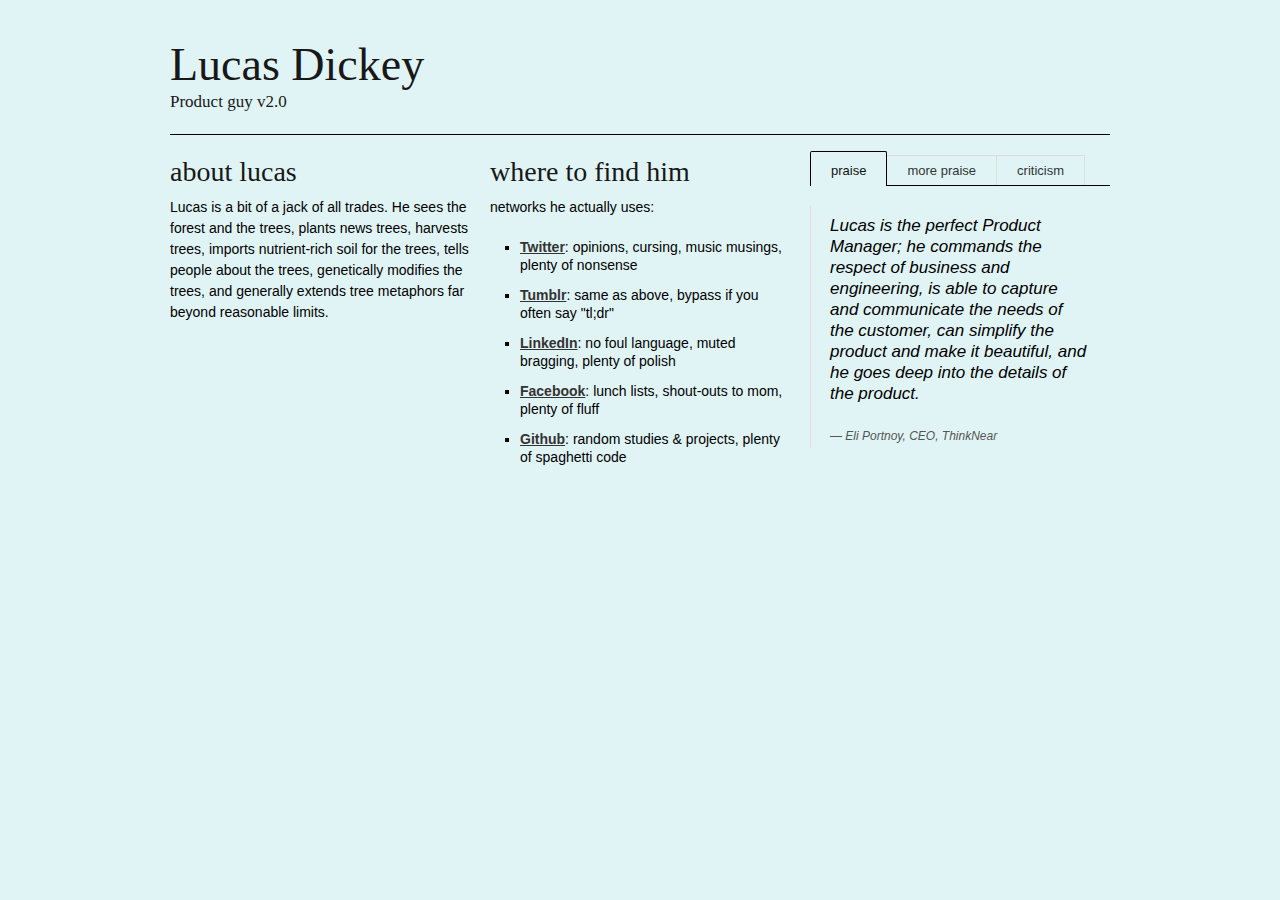
==== commit 3d01d070: "Updated the tumblr blog URL" ====
--- a/index.html
+++ b/index.html
@@ -61,7 +61,7 @@
 		<div class="one-third column">
 			<p/>
 			<h3>about lucas</h3>
-			<p>Lucas is a bit of a jack of all trades. He sees the forest and the trees, plant news trees, harvest trees, imports nutrient-rich soil for the trees, tells people about the trees, genetically modifies the trees, and generally extends tree metaphors far beyond reasonable limits.</p>
+			<p>Lucas is a bit of a jack of all trades. He sees the forest and the trees, plants news trees, harvests trees, imports nutrient-rich soil for the trees, tells people about the trees, genetically modifies the trees, and generally extends tree metaphors far beyond reasonable limits.</p>
 			<p/><p/>
 		</div>
 		<div class="one-third column">
@@ -70,7 +70,7 @@
 			<p>networks he actually uses:</p>
 			<ul class="square">
 				<li><strong><a href="http://twitter.com/lucasdickey">Twitter</a></strong>: opinions, cursing, music musings, plenty of nonsense</li>
-				<li><strong><a href="http://blog.lucasdickey.com">Tumblr</a></strong>: same as above, bypass if you often say &quot;tl;dr&quot;</li>
+				<li><strong><a href="http://lucasdickey.tumblr.com/">Tumblr</a></strong>: same as above, bypass if you often say &quot;tl;dr&quot;</li>
 				<li><strong><a href="http://www.linkedin.com/in/lucasdickey">LinkedIn</a></strong>: no foul language, muted bragging, plenty of polish</li>
 				<li><strong><a href="https://www.facebook.com/lucasdickey">Facebook</a></strong>: lunch lists, shout-outs to mom, plenty of fluff</li>
 				<li><strong><a href="https://github.com/lucasdickey">Github</a></strong>: random studies &amp; projects, plenty of spaghetti code</li>
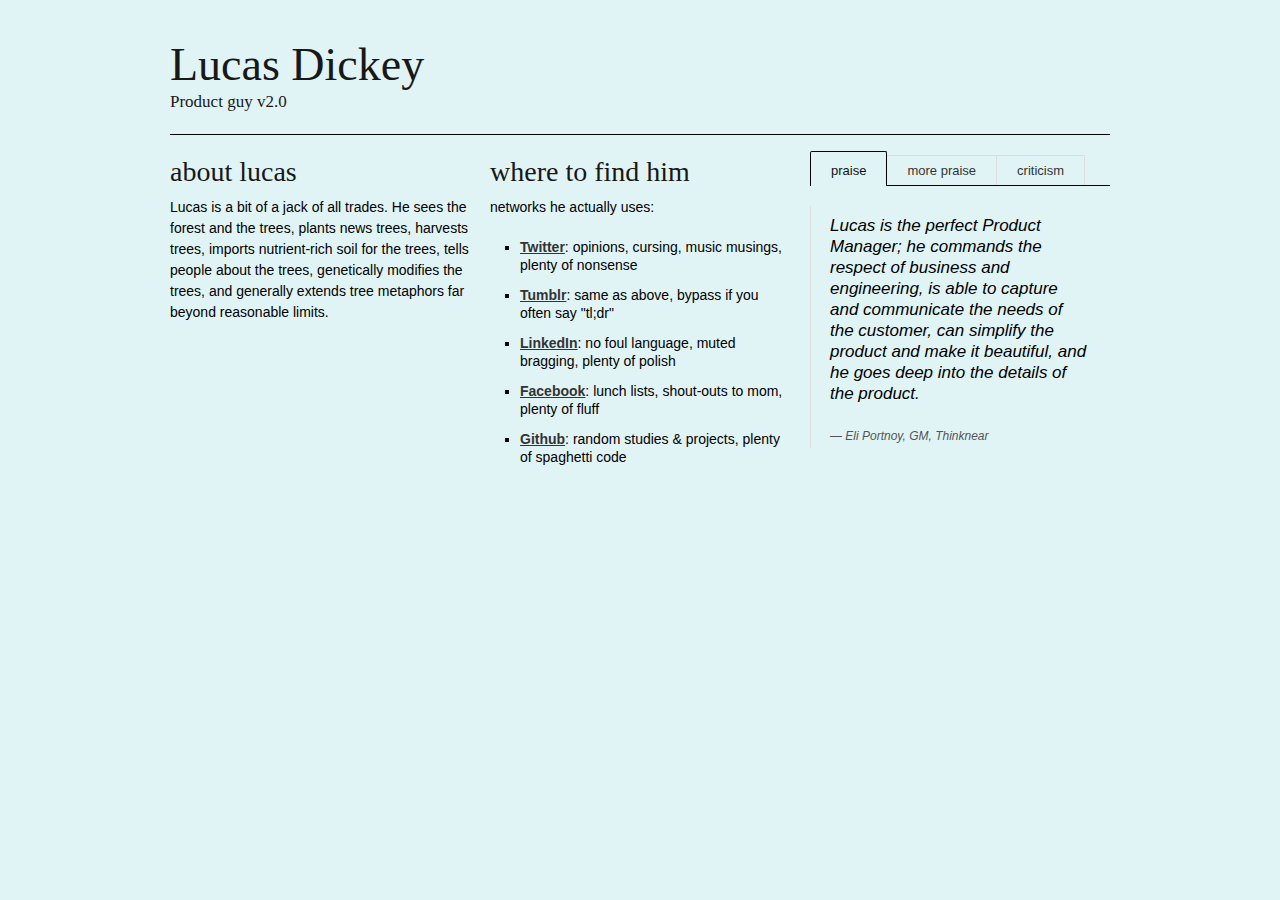
==== commit 6386f346: "Updated titles for Chris and Eli." ====
--- a/index.html
+++ b/index.html
@@ -93,14 +93,14 @@
 			  <li class="active" id="praise">
 				<blockquote>
 				  <p>Lucas is the perfect Product Manager; he commands the respect of business and engineering, is able to capture and communicate the needs of the customer, can simplify the product and make it beautiful, and he goes deep into the details of the product.</p>
-				  <cite>Eli Portnoy, CEO, ThinkNear</cite>
+				  <cite>Eli Portnoy, GM, Thinknear</cite>
 				  
 			</blockquote>
 			  </li>
 			  <li id="morepraise">
 				<blockquote>
 				  <p>Lucas is one of the most hard-working, successful, product people I've ever had the pleasure of working with. I would recommend him to anyone, he works brilliantly with engineers.</p>
-				  <cite>Chris Haseman, Lead Android Dev, Tumblr</cite>
+				  <cite>Chris Haseman, Lead Mobile Guy, Tumblr</cite>
  				</blockquote>
 			  </li>
 			  <li id="criticism">
